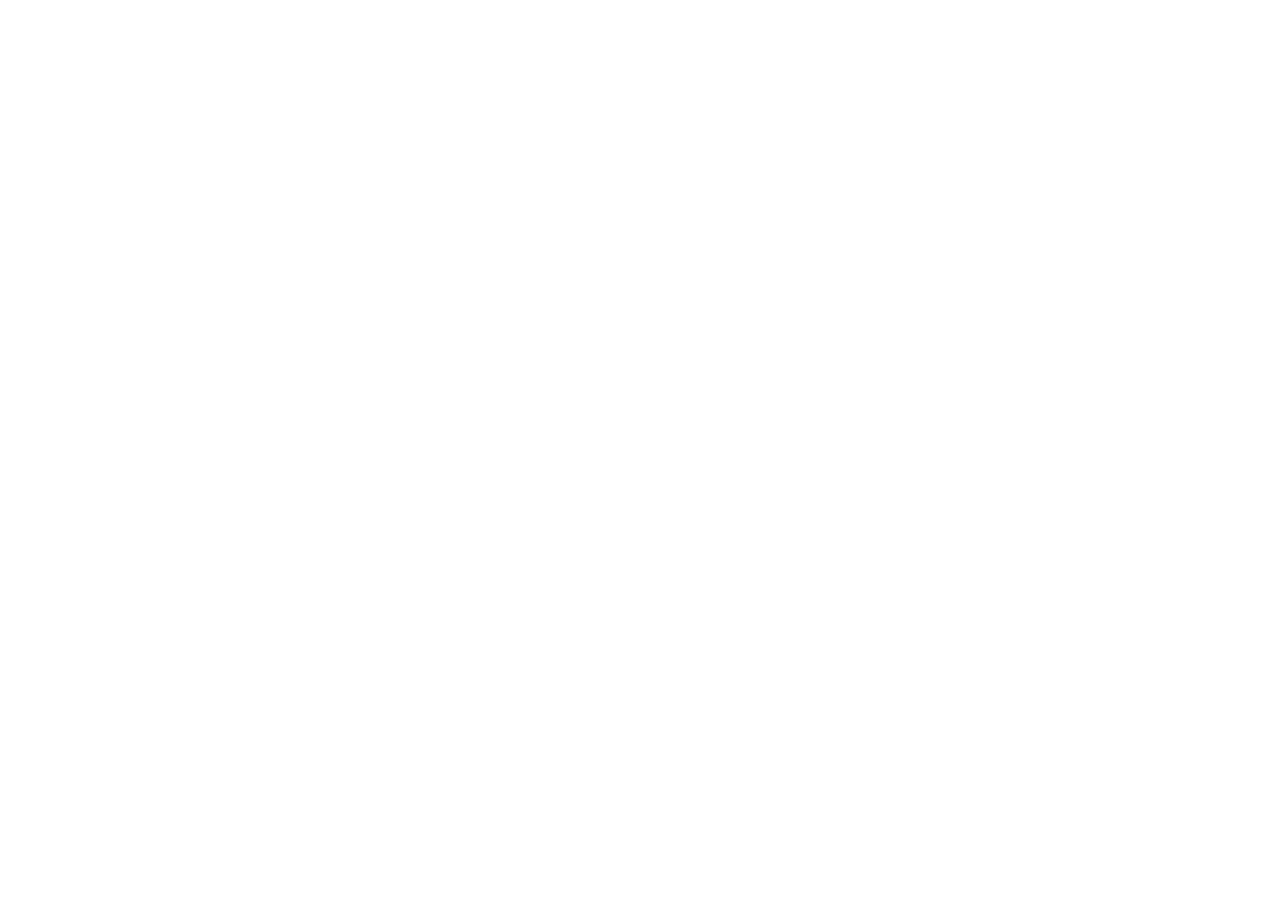
==== login.html @ 92a2ed3f "大事件后台管理系统起步" ====
<!DOCTYPE html>
<html lang="en">
<head>
    <meta charset="UTF-8">
    <meta name="viewport" content="width=device-width, initial-scale=1.0">
    <title>Document</title>
</head>
<body>
    
</body>
</html>
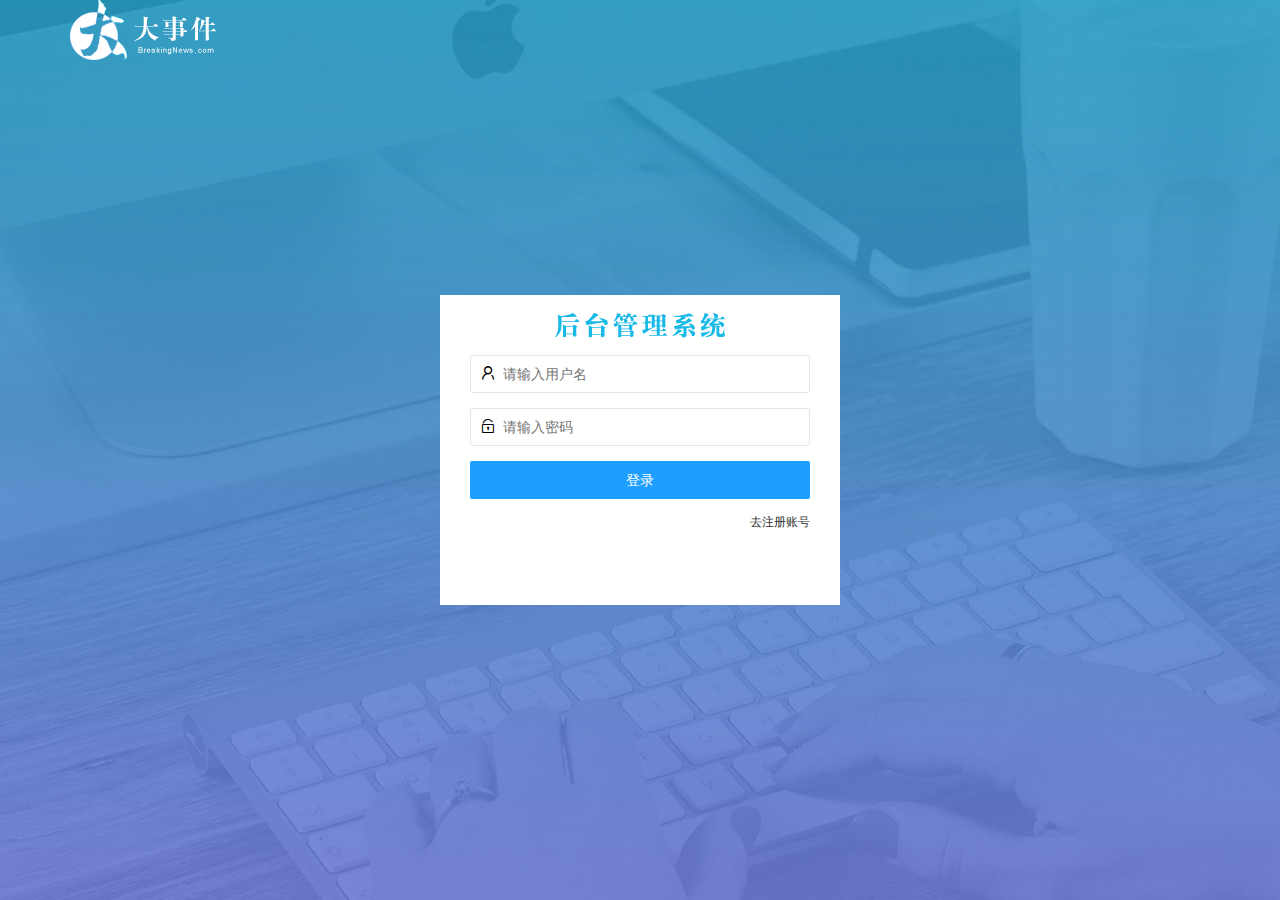
==== commit a76a0e6f: "完成了登陆功能" ====
--- a/login.html
+++ b/login.html
@@ -3,9 +3,83 @@
 <head>
     <meta charset="UTF-8">
     <meta name="viewport" content="width=device-width, initial-scale=1.0">
-    <title>Document</title>
+    <title>大事件后台管理系统登陆</title>
+       <!-- 导入 LayUI 的样式 -->
+       <link rel="stylesheet" href="/assets/lib/layui/css/layui.css" />
+       <!-- 导入自己的样式表 -->
+       <link rel="stylesheet" href="/assets/css/login.css" />
 </head>
 <body>
-    
+    <!-- 头部的 Logo 区域 -->
+    <div class="layui-main">
+        <img src="/assets/images/logo.png" alt="" />
+      </div>
+  
+      <!-- 登录注册区域 -->
+      <div class="loginAndRegBox">
+        <div class="title-box"></div>
+        <!-- 登录的div -->
+        <div class="login-box">
+          <!-- 登录的表单 -->
+          <form class="layui-form" id="form_login">
+            <!-- 用户名 -->
+            <div class="layui-form-item">
+              <i class="layui-icon layui-icon-username"></i>
+              <input type="text" name="username" required lay-verify="required" placeholder="请输入用户名" autocomplete="off" class="layui-input" />
+            </div>
+            <!-- 密码 -->
+            <div class="layui-form-item">
+              <i class="layui-icon layui-icon-password"></i>
+              <input type="password" name="password" required lay-verify="required|pwd" placeholder="请输入密码" autocomplete="off" class="layui-input" />
+            </div>
+            <!-- 登录按钮 -->
+            <div class="layui-form-item">
+              <!-- 注意：表单提交按钮和普通按钮的区别，就是 lay-submit 属性 -->
+              <button class="layui-btn layui-btn-fluid layui-btn-normal" lay-submit>登录</button>
+            </div>
+            <div class="layui-form-item links">
+              <a href="javascript:;" id="link_reg">去注册账号</a>
+            </div>
+          </form>
+        </div>
+        <!-- 注册的div -->
+        <div class="reg-box">
+          <!-- 注册的表单 -->
+          <form class="layui-form" id="form_reg">
+            <!-- 用户名 -->
+            <div class="layui-form-item">
+              <i class="layui-icon layui-icon-username"></i>
+              <input type="text" name="username" required lay-verify="required" placeholder="请输入用户名" autocomplete="off" class="layui-input" />
+            </div>
+            <!-- 密码 -->
+            <div class="layui-form-item">
+              <i class="layui-icon layui-icon-password"></i>
+              <input type="password" name="password" required lay-verify="required|pwd" placeholder="请输入密码" autocomplete="off" class="layui-input" />
+            </div>
+            <!-- 密码确认框 -->
+            <div class="layui-form-item">
+              <i class="layui-icon layui-icon-password"></i>
+              <input type="password" name="repassword" required lay-verify="required|pwd|repwd" placeholder="再次确认密码" autocomplete="off" class="layui-input" />
+            </div>
+            <!-- 注册按钮 -->
+            <div class="layui-form-item">
+              <!-- 注意：表单提交按钮和普通按钮的区别，就是 lay-submit 属性 -->
+              <button class="layui-btn layui-btn-fluid layui-btn-normal" lay-submit>注册</button>
+            </div>
+            <div class="layui-form-item links">
+              <a href="javascript:;" id="link_login">去登录</a>
+            </div>
+          </form>
+        </div>
+      </div>
 </body>
+
+    <!-- 导入 Layui 的JS文件 -->
+    <script src="/assets/lib/layui/layui.all.js"></script>
+    <!-- 导入 JQuery -->
+    <script src="/assets/lib/jquery.js"></script>
+    <!-- 导入自己封装的 baseAPI.js -->
+    <script src="/assets/js/baseAPI.js"></script>
+    <!-- 导入自己的 JavaScript 脚本 -->
+    <script src="/assets/js/login.js"></script>
 </html>--- a/assets/lib/layui/css/layui.css
+++ b/assets/lib/layui/css/layui.css
@@ -0,0 +1,2 @@
+/** layui-v2.5.5 MIT License By https://www.layui.com */
+ .layui-inline,img{display:inline-block;vertical-align:middle}h1,h2,h3,h4,h5,h6{font-weight:400}.layui-edge,.layui-header,.layui-inline,.layui-main{position:relative}.layui-body,.layui-edge,.layui-elip{overflow:hidden}.layui-btn,.layui-edge,.layui-inline,img{vertical-align:middle}.layui-btn,.layui-disabled,.layui-icon,.layui-unselect{-moz-user-select:none;-webkit-user-select:none;-ms-user-select:none}.layui-elip,.layui-form-checkbox span,.layui-form-pane .layui-form-label{text-overflow:ellipsis;white-space:nowrap}.layui-breadcrumb,.layui-tree-btnGroup{visibility:hidden}blockquote,body,button,dd,div,dl,dt,form,h1,h2,h3,h4,h5,h6,input,li,ol,p,pre,td,textarea,th,ul{margin:0;padding:0;-webkit-tap-highlight-color:rgba(0,0,0,0)}a:active,a:hover{outline:0}img{border:none}li{list-style:none}table{border-collapse:collapse;border-spacing:0}h4,h5,h6{font-size:100%}button,input,optgroup,option,select,textarea{font-family:inherit;font-size:inherit;font-style:inherit;font-weight:inherit;outline:0}pre{white-space:pre-wrap;white-space:-moz-pre-wrap;white-space:-pre-wrap;white-space:-o-pre-wrap;word-wrap:break-word}body{line-height:24px;font:14px Helvetica Neue,Helvetica,PingFang SC,Tahoma,Arial,sans-serif}hr{height:1px;margin:10px 0;border:0;clear:both}a{color:#333;text-decoration:none}a:hover{color:#777}a cite{font-style:normal;*cursor:pointer}.layui-border-box,.layui-border-box *{box-sizing:border-box}.layui-box,.layui-box *{box-sizing:content-box}.layui-clear{clear:both;*zoom:1}.layui-clear:after{content:'\20';clear:both;*zoom:1;display:block;height:0}.layui-inline{*display:inline;*zoom:1}.layui-edge{display:inline-block;width:0;height:0;border-width:6px;border-style:dashed;border-color:transparent}.layui-edge-top{top:-4px;border-bottom-color:#999;border-bottom-style:solid}.layui-edge-right{border-left-color:#999;border-left-style:solid}.layui-edge-bottom{top:2px;border-top-color:#999;border-top-style:solid}.layui-edge-left{border-right-color:#999;border-right-style:solid}.layui-disabled,.layui-disabled:hover{color:#d2d2d2!important;cursor:not-allowed!important}.layui-circle{border-radius:100%}.layui-show{display:block!important}.layui-hide{display:none!important}@font-face{font-family:layui-icon;src:url(../font/iconfont.eot?v=250);src:url(../font/iconfont.eot?v=250#iefix) format('embedded-opentype'),url(../font/iconfont.woff2?v=250) format('woff2'),url(../font/iconfont.woff?v=250) format('woff'),url(../font/iconfont.ttf?v=250) format('truetype'),url(../font/iconfont.svg?v=250#layui-icon) format('svg')}.layui-icon{font-family:layui-icon!important;font-size:16px;font-style:normal;-webkit-font-smoothing:antialiased;-moz-osx-font-smoothing:grayscale}.layui-icon-reply-fill:before{content:"\e611"}.layui-icon-set-fill:before{content:"\e614"}.layui-icon-menu-fill:before{content:"\e60f"}.layui-icon-search:before{content:"\e615"}.layui-icon-share:before{content:"\e641"}.layui-icon-set-sm:before{content:"\e620"}.layui-icon-engine:before{content:"\e628"}.layui-icon-close:before{content:"\1006"}.layui-icon-close-fill:before{content:"\1007"}.layui-icon-chart-screen:before{content:"\e629"}.layui-icon-star:before{content:"\e600"}.layui-icon-circle-dot:before{content:"\e617"}.layui-icon-chat:before{content:"\e606"}.layui-icon-release:before{content:"\e609"}.layui-icon-list:before{content:"\e60a"}.layui-icon-chart:before{content:"\e62c"}.layui-icon-ok-circle:before{content:"\1005"}.layui-icon-layim-theme:before{content:"\e61b"}.layui-icon-table:before{content:"\e62d"}.layui-icon-right:before{content:"\e602"}.layui-icon-left:before{content:"\e603"}.layui-icon-cart-simple:before{content:"\e698"}.layui-icon-face-cry:before{content:"\e69c"}.layui-icon-face-smile:before{content:"\e6af"}.layui-icon-survey:before{content:"\e6b2"}.layui-icon-tree:before{content:"\e62e"}.layui-icon-upload-circle:before{content:"\e62f"}.layui-icon-add-circle:before{content:"\e61f"}.layui-icon-download-circle:before{content:"\e601"}.layui-icon-templeate-1:before{content:"\e630"}.layui-icon-util:before{content:"\e631"}.layui-icon-face-surprised:before{content:"\e664"}.layui-icon-edit:before{content:"\e642"}.layui-icon-speaker:before{content:"\e645"}.layui-icon-down:before{content:"\e61a"}.layui-icon-file:before{content:"\e621"}.layui-icon-layouts:before{content:"\e632"}.layui-icon-rate-half:before{content:"\e6c9"}.layui-icon-add-circle-fine:before{content:"\e608"}.layui-icon-prev-circle:before{content:"\e633"}.layui-icon-read:before{content:"\e705"}.layui-icon-404:before{content:"\e61c"}.layui-icon-carousel:before{content:"\e634"}.layui-icon-help:before{content:"\e607"}.layui-icon-code-circle:before{content:"\e635"}.layui-icon-water:before{content:"\e636"}.layui-icon-username:before{content:"\e66f"}.layui-icon-find-fill:before{content:"\e670"}.layui-icon-about:before{content:"\e60b"}.layui-icon-location:before{content:"\e715"}.layui-icon-up:before{content:"\e619"}.layui-icon-pause:before{content:"\e651"}.layui-icon-date:before{content:"\e637"}.layui-icon-layim-uploadfile:before{content:"\e61d"}.layui-icon-delete:before{content:"\e640"}.layui-icon-play:before{content:"\e652"}.layui-icon-top:before{content:"\e604"}.layui-icon-friends:before{content:"\e612"}.layui-icon-refresh-3:before{content:"\e9aa"}.layui-icon-ok:before{content:"\e605"}.layui-icon-layer:before{content:"\e638"}.layui-icon-face-smile-fine:before{content:"\e60c"}.layui-icon-dollar:before{content:"\e659"}.layui-icon-group:before{content:"\e613"}.layui-icon-layim-download:before{content:"\e61e"}.layui-icon-picture-fine:before{content:"\e60d"}.layui-icon-link:before{content:"\e64c"}.layui-icon-diamond:before{content:"\e735"}.layui-icon-log:before{content:"\e60e"}.layui-icon-rate-solid:before{content:"\e67a"}.layui-icon-fonts-del:before{content:"\e64f"}.layui-icon-unlink:before{content:"\e64d"}.layui-icon-fonts-clear:before{content:"\e639"}.layui-icon-triangle-r:before{content:"\e623"}.layui-icon-circle:before{content:"\e63f"}.layui-icon-radio:before{content:"\e643"}.layui-icon-align-center:before{content:"\e647"}.layui-icon-align-right:before{content:"\e648"}.layui-icon-align-left:before{content:"\e649"}.layui-icon-loading-1:before{content:"\e63e"}.layui-icon-return:before{content:"\e65c"}.layui-icon-fonts-strong:before{content:"\e62b"}.layui-icon-upload:before{content:"\e67c"}.layui-icon-dialogue:before{content:"\e63a"}.layui-icon-video:before{content:"\e6ed"}.layui-icon-headset:before{content:"\e6fc"}.layui-icon-cellphone-fine:before{content:"\e63b"}.layui-icon-add-1:before{content:"\e654"}.layui-icon-face-smile-b:before{content:"\e650"}.layui-icon-fonts-html:before{content:"\e64b"}.layui-icon-form:before{content:"\e63c"}.layui-icon-cart:before{content:"\e657"}.layui-icon-camera-fill:before{content:"\e65d"}.layui-icon-tabs:before{content:"\e62a"}.layui-icon-fonts-code:before{content:"\e64e"}.layui-icon-fire:before{content:"\e756"}.layui-icon-set:before{content:"\e716"}.layui-icon-fonts-u:before{content:"\e646"}.layui-icon-triangle-d:before{content:"\e625"}.layui-icon-tips:before{content:"\e702"}.layui-icon-picture:before{content:"\e64a"}.layui-icon-more-vertical:before{content:"\e671"}.layui-icon-flag:before{content:"\e66c"}.layui-icon-loading:before{content:"\e63d"}.layui-icon-fonts-i:before{content:"\e644"}.layui-icon-refresh-1:before{content:"\e666"}.layui-icon-rmb:before{content:"\e65e"}.layui-icon-home:before{content:"\e68e"}.layui-icon-user:before{content:"\e770"}.layui-icon-notice:before{content:"\e667"}.layui-icon-login-weibo:before{content:"\e675"}.layui-icon-voice:before{content:"\e688"}.layui-icon-upload-drag:before{content:"\e681"}.layui-icon-login-qq:before{content:"\e676"}.layui-icon-snowflake:before{content:"\e6b1"}.layui-icon-file-b:before{content:"\e655"}.layui-icon-template:before{content:"\e663"}.layui-icon-auz:before{content:"\e672"}.layui-icon-console:before{content:"\e665"}.layui-icon-app:before{content:"\e653"}.layui-icon-prev:before{content:"\e65a"}.layui-icon-website:before{content:"\e7ae"}.layui-icon-next:before{content:"\e65b"}.layui-icon-component:before{content:"\e857"}.layui-icon-more:before{content:"\e65f"}.layui-icon-login-wechat:before{content:"\e677"}.layui-icon-shrink-right:before{content:"\e668"}.layui-icon-spread-left:before{content:"\e66b"}.layui-icon-camera:before{content:"\e660"}.layui-icon-note:before{content:"\e66e"}.layui-icon-refresh:before{content:"\e669"}.layui-icon-female:before{content:"\e661"}.layui-icon-male:before{content:"\e662"}.layui-icon-password:before{content:"\e673"}.layui-icon-senior:before{content:"\e674"}.layui-icon-theme:before{content:"\e66a"}.layui-icon-tread:before{content:"\e6c5"}.layui-icon-praise:before{content:"\e6c6"}.layui-icon-star-fill:before{content:"\e658"}.layui-icon-rate:before{content:"\e67b"}.layui-icon-template-1:before{content:"\e656"}.layui-icon-vercode:before{content:"\e679"}.layui-icon-cellphone:before{content:"\e678"}.layui-icon-screen-full:before{content:"\e622"}.layui-icon-screen-restore:before{content:"\e758"}.layui-icon-cols:before{content:"\e610"}.layui-icon-export:before{content:"\e67d"}.layui-icon-print:before{content:"\e66d"}.layui-icon-slider:before{content:"\e714"}.layui-icon-addition:before{content:"\e624"}.layui-icon-subtraction:before{content:"\e67e"}.layui-icon-service:before{content:"\e626"}.layui-icon-transfer:before{content:"\e691"}.layui-main{width:1140px;margin:0 auto}.layui-header{z-index:1000;height:60px}.layui-header a:hover{transition:all .5s;-webkit-transition:all .5s}.layui-side{position:fixed;left:0;top:0;bottom:0;z-index:999;width:200px;overflow-x:hidden}.layui-side-scroll{position:relative;width:220px;height:100%;overflow-x:hidden}.layui-body{position:absolute;left:200px;right:0;top:0;bottom:0;z-index:998;width:auto;overflow-y:auto;box-sizing:border-box}.layui-layout-body{overflow:hidden}.layui-layout-admin .layui-header{background-color:#23262E}.layui-layout-admin .layui-side{top:60px;width:200px;overflow-x:hidden}.layui-layout-admin .layui-body{position:fixed;top:60px;bottom:44px}.layui-layout-admin .layui-main{width:auto;margin:0 15px}.layui-layout-admin .layui-footer{position:fixed;left:200px;right:0;bottom:0;height:44px;line-height:44px;padding:0 15px;background-color:#eee}.layui-layout-admin .layui-logo{position:absolute;left:0;top:0;width:200px;height:100%;line-height:60px;text-align:center;color:#009688;font-size:16px}.layui-layout-admin .layui-header .layui-nav{background:0 0}.layui-layout-left{position:absolute!important;left:200px;top:0}.layui-layout-right{position:absolute!important;right:0;top:0}.layui-container{position:relative;margin:0 auto;padding:0 15px;box-sizing:border-box}.layui-fluid{position:relative;margin:0 auto;padding:0 15px}.layui-row:after,.layui-row:before{content:'';display:block;clear:both}.layui-col-lg1,.layui-col-lg10,.layui-col-lg11,.layui-col-lg12,.layui-col-lg2,.layui-col-lg3,.layui-col-lg4,.layui-col-lg5,.layui-col-lg6,.layui-col-lg7,.layui-col-lg8,.layui-col-lg9,.layui-col-md1,.layui-col-md10,.layui-col-md11,.layui-col-md12,.layui-col-md2,.layui-col-md3,.layui-col-md4,.layui-col-md5,.layui-col-md6,.layui-col-md7,.layui-col-md8,.layui-col-md9,.layui-col-sm1,.layui-col-sm10,.layui-col-sm11,.layui-col-sm12,.layui-col-sm2,.layui-col-sm3,.layui-col-sm4,.layui-col-sm5,.layui-col-sm6,.layui-col-sm7,.layui-col-sm8,.layui-col-sm9,.layui-col-xs1,.layui-col-xs10,.layui-col-xs11,.layui-col-xs12,.layui-col-xs2,.layui-col-xs3,.layui-col-xs4,.layui-col-xs5,.layui-col-xs6,.layui-col-xs7,.layui-col-xs8,.layui-col-xs9{position:relative;display:block;box-sizing:border-box}.layui-col-xs1,.layui-col-xs10,.layui-col-xs11,.layui-col-xs12,.layui-col-xs2,.layui-col-xs3,.layui-col-xs4,.layui-col-xs5,.layui-col-xs6,.layui-col-xs7,.layui-col-xs8,.layui-col-xs9{float:left}.layui-col-xs1{width:8.33333333%}.layui-col-xs2{width:16.66666667%}.layui-col-xs3{width:25%}.layui-col-xs4{width:33.33333333%}.layui-col-xs5{width:41.66666667%}.layui-col-xs6{width:50%}.layui-col-xs7{width:58.33333333%}.layui-col-xs8{width:66.66666667%}.layui-col-xs9{width:75%}.layui-col-xs10{width:83.33333333%}.layui-col-xs11{width:91.66666667%}.layui-col-xs12{width:100%}.layui-col-xs-offset1{margin-left:8.33333333%}.layui-col-xs-offset2{margin-left:16.66666667%}.layui-col-xs-offset3{margin-left:25%}.layui-col-xs-offset4{margin-left:33.33333333%}.layui-col-xs-offset5{margin-left:41.66666667%}.layui-col-xs-offset6{margin-left:50%}.layui-col-xs-offset7{margin-left:58.33333333%}.layui-col-xs-offset8{margin-left:66.66666667%}.layui-col-xs-offset9{margin-left:75%}.layui-col-xs-offset10{margin-left:83.33333333%}.layui-col-xs-offset11{margin-left:91.66666667%}.layui-col-xs-offset12{margin-left:100%}@media screen and (max-width:768px){.layui-hide-xs{display:none!important}.layui-show-xs-block{display:block!important}.layui-show-xs-inline{display:inline!important}.layui-show-xs-inline-block{display:inline-block!important}}@media screen and (min-width:768px){.layui-container{width:750px}.layui-hide-sm{display:none!important}.layui-show-sm-block{display:block!important}.layui-show-sm-inline{display:inline!important}.layui-show-sm-inline-block{display:inline-block!important}.layui-col-sm1,.layui-col-sm10,.layui-col-sm11,.layui-col-sm12,.layui-col-sm2,.layui-col-sm3,.layui-col-sm4,.layui-col-sm5,.layui-col-sm6,.layui-col-sm7,.layui-col-sm8,.layui-col-sm9{float:left}.layui-col-sm1{width:8.33333333%}.layui-col-sm2{width:16.66666667%}.layui-col-sm3{width:25%}.layui-col-sm4{width:33.33333333%}.layui-col-sm5{width:41.66666667%}.layui-col-sm6{width:50%}.layui-col-sm7{width:58.33333333%}.layui-col-sm8{width:66.66666667%}.layui-col-sm9{width:75%}.layui-col-sm10{width:83.33333333%}.layui-col-sm11{width:91.66666667%}.layui-col-sm12{width:100%}.layui-col-sm-offset1{margin-left:8.33333333%}.layui-col-sm-offset2{margin-left:16.66666667%}.layui-col-sm-offset3{margin-left:25%}.layui-col-sm-offset4{margin-left:33.33333333%}.layui-col-sm-offset5{margin-left:41.66666667%}.layui-col-sm-offset6{margin-left:50%}.layui-col-sm-offset7{margin-left:58.33333333%}.layui-col-sm-offset8{margin-left:66.66666667%}.layui-col-sm-offset9{margin-left:75%}.layui-col-sm-offset10{margin-left:83.33333333%}.layui-col-sm-offset11{margin-left:91.66666667%}.layui-col-sm-offset12{margin-left:100%}}@media screen and (min-width:992px){.layui-container{width:970px}.layui-hide-md{display:none!important}.layui-show-md-block{display:block!important}.layui-show-md-inline{display:inline!important}.layui-show-md-inline-block{display:inline-block!important}.layui-col-md1,.layui-col-md10,.layui-col-md11,.layui-col-md12,.layui-col-md2,.layui-col-md3,.layui-col-md4,.layui-col-md5,.layui-col-md6,.layui-col-md7,.layui-col-md8,.layui-col-md9{float:left}.layui-col-md1{width:8.33333333%}.layui-col-md2{width:16.66666667%}.layui-col-md3{width:25%}.layui-col-md4{width:33.33333333%}.layui-col-md5{width:41.66666667%}.layui-col-md6{width:50%}.layui-col-md7{width:58.33333333%}.layui-col-md8{width:66.66666667%}.layui-col-md9{width:75%}.layui-col-md10{width:83.33333333%}.layui-col-md11{width:91.66666667%}.layui-col-md12{width:100%}.layui-col-md-offset1{margin-left:8.33333333%}.layui-col-md-offset2{margin-left:16.66666667%}.layui-col-md-offset3{margin-left:25%}.layui-col-md-offset4{margin-left:33.33333333%}.layui-col-md-offset5{margin-left:41.66666667%}.layui-col-md-offset6{margin-left:50%}.layui-col-md-offset7{margin-left:58.33333333%}.layui-col-md-offset8{margin-left:66.66666667%}.layui-col-md-offset9{margin-left:75%}.layui-col-md-offset10{margin-left:83.33333333%}.layui-col-md-offset11{margin-left:91.66666667%}.layui-col-md-offset12{margin-left:100%}}@media screen and (min-width:1200px){.layui-container{width:1170px}.layui-hide-lg{display:none!important}.layui-show-lg-block{display:block!important}.layui-show-lg-inline{display:inline!important}.layui-show-lg-inline-block{display:inline-block!important}.layui-col-lg1,.layui-col-lg10,.layui-col-lg11,.layui-col-lg12,.layui-col-lg2,.layui-col-lg3,.layui-col-lg4,.layui-col-lg5,.layui-col-lg6,.layui-col-lg7,.layui-col-lg8,.layui-col-lg9{float:left}.layui-col-lg1{width:8.33333333%}.layui-col-lg2{width:16.66666667%}.layui-col-lg3{width:25%}.layui-col-lg4{width:33.33333333%}.layui-col-lg5{width:41.66666667%}.layui-col-lg6{width:50%}.layui-col-lg7{width:58.33333333%}.layui-col-lg8{width:66.66666667%}.layui-col-lg9{width:75%}.layui-col-lg10{width:83.33333333%}.layui-col-lg11{width:91.66666667%}.layui-col-lg12{width:100%}.layui-col-lg-offset1{margin-left:8.33333333%}.layui-col-lg-offset2{margin-left:16.66666667%}.layui-col-lg-offset3{margin-left:25%}.layui-col-lg-offset4{margin-left:33.33333333%}.layui-col-lg-offset5{margin-left:41.66666667%}.layui-col-lg-offset6{margin-left:50%}.layui-col-lg-offset7{margin-left:58.33333333%}.layui-col-lg-offset8{margin-left:66.66666667%}.layui-col-lg-offset9{margin-left:75%}.layui-col-lg-offset10{margin-left:83.33333333%}.layui-col-lg-offset11{margin-left:91.66666667%}.layui-col-lg-offset12{margin-left:100%}}.layui-col-space1{margin:-.5px}.layui-col-space1>*{padding:.5px}.layui-col-space3{margin:-1.5px}.layui-col-space3>*{padding:1.5px}.layui-col-space5{margin:-2.5px}.layui-col-space5>*{padding:2.5px}.layui-col-space8{margin:-3.5px}.layui-col-space8>*{padding:3.5px}.layui-col-space10{margin:-5px}.layui-col-space10>*{padding:5px}.layui-col-space12{margin:-6px}.layui-col-space12>*{padding:6px}.layui-col-space15{margin:-7.5px}.layui-col-space15>*{padding:7.5px}.layui-col-space18{margin:-9px}.layui-col-space18>*{padding:9px}.layui-col-space20{margin:-10px}.layui-col-space20>*{padding:10px}.layui-col-space22{margin:-11px}.layui-col-space22>*{padding:11px}.layui-col-space25{margin:-12.5px}.layui-col-space25>*{padding:12.5px}.layui-col-space30{margin:-15px}.layui-col-space30>*{padding:15px}.layui-btn,.layui-input,.layui-select,.layui-textarea,.layui-upload-button{outline:0;-webkit-appearance:none;transition:all .3s;-webkit-transition:all .3s;box-sizing:border-box}.layui-elem-quote{margin-bottom:10px;padding:15px;line-height:22px;border-left:5px solid #009688;border-radius:0 2px 2px 0;background-color:#f2f2f2}.layui-quote-nm{border-style:solid;border-width:1px 1px 1px 5px;background:0 0}.layui-elem-field{margin-bottom:10px;padding:0;border-width:1px;border-style:solid}.layui-elem-field legend{margin-left:20px;padding:0 10px;font-size:20px;font-weight:300}.layui-field-title{margin:10px 0 20px;border-width:1px 0 0}.layui-field-box{padding:10px 15px}.layui-field-title .layui-field-box{padding:10px 0}.layui-progress{position:relative;height:6px;border-radius:20px;background-color:#e2e2e2}.layui-progress-bar{position:absolute;left:0;top:0;width:0;max-width:100%;height:6px;border-radius:20px;text-align:right;background-color:#5FB878;transition:all .3s;-webkit-transition:all .3s}.layui-progress-big,.layui-progress-big .layui-progress-bar{height:18px;line-height:18px}.layui-progress-text{position:relative;top:-20px;line-height:18px;font-size:12px;color:#666}.layui-progress-big .layui-progress-text{position:static;padding:0 10px;color:#fff}.layui-collapse{border-width:1px;border-style:solid;border-radius:2px}.layui-colla-content,.layui-colla-item{border-top-width:1px;border-top-style:solid}.layui-colla-item:first-child{border-top:none}.layui-colla-title{position:relative;height:42px;line-height:42px;padding:0 15px 0 35px;color:#333;background-color:#f2f2f2;cursor:pointer;font-size:14px;overflow:hidden}.layui-colla-content{display:none;padding:10px 15px;line-height:22px;color:#666}.layui-colla-icon{position:absolute;left:15px;top:0;font-size:14px}.layui-card{margin-bottom:15px;border-radius:2px;background-color:#fff;box-shadow:0 1px 2px 0 rgba(0,0,0,.05)}.layui-card:last-child{margin-bottom:0}.layui-card-header{position:relative;height:42px;line-height:42px;padding:0 15px;border-bottom:1px solid #f6f6f6;color:#333;border-radius:2px 2px 0 0;font-size:14px}.layui-bg-black,.layui-bg-blue,.layui-bg-cyan,.layui-bg-green,.layui-bg-orange,.layui-bg-red{color:#fff!important}.layui-card-body{position:relative;padding:10px 15px;line-height:24px}.layui-card-body[pad15]{padding:15px}.layui-card-body[pad20]{padding:20px}.layui-card-body .layui-table{margin:5px 0}.layui-card .layui-tab{margin:0}.layui-panel-window{position:relative;padding:15px;border-radius:0;border-top:5px solid #E6E6E6;background-color:#fff}.layui-auxiliar-moving{position:fixed;left:0;right:0;top:0;bottom:0;width:100%;height:100%;background:0 0;z-index:9999999999}.layui-form-label,.layui-form-mid,.layui-form-select,.layui-input-block,.layui-input-inline,.layui-textarea{position:relative}.layui-bg-red{background-color:#FF5722!important}.layui-bg-orange{background-color:#FFB800!important}.layui-bg-green{background-color:#009688!important}.layui-bg-cyan{background-color:#2F4056!important}.layui-bg-blue{background-color:#1E9FFF!important}.layui-bg-black{background-color:#393D49!important}.layui-bg-gray{background-color:#eee!important;color:#666!important}.layui-badge-rim,.layui-colla-content,.layui-colla-item,.layui-collapse,.layui-elem-field,.layui-form-pane .layui-form-item[pane],.layui-form-pane .layui-form-label,.layui-input,.layui-layedit,.layui-layedit-tool,.layui-quote-nm,.layui-select,.layui-tab-bar,.layui-tab-card,.layui-tab-title,.layui-tab-title .layui-this:after,.layui-textarea{border-color:#e6e6e6}.layui-timeline-item:before,hr{background-color:#e6e6e6}.layui-text{line-height:22px;font-size:14px;color:#666}.layui-text h1,.layui-text h2,.layui-text h3{font-weight:500;color:#333}.layui-text h1{font-size:30px}.layui-text h2{font-size:24px}.layui-text h3{font-size:18px}.layui-text a:not(.layui-btn){color:#01AAED}.layui-text a:not(.layui-btn):hover{text-decoration:underline}.layui-text ul{padding:5px 0 5px 15px}.layui-text ul li{margin-top:5px;list-style-type:disc}.layui-text em,.layui-word-aux{color:#999!important;padding:0 5px!important}.layui-btn{display:inline-block;height:38px;line-height:38px;padding:0 18px;background-color:#009688;color:#fff;white-space:nowrap;text-align:center;font-size:14px;border:none;border-radius:2px;cursor:pointer}.layui-btn:hover{opacity:.8;filter:alpha(opacity=80);color:#fff}.layui-btn:active{opacity:1;filter:alpha(opacity=100)}.layui-btn+.layui-btn{margin-left:10px}.layui-btn-container{font-size:0}.layui-btn-container .layui-btn{margin-right:10px;margin-bottom:10px}.layui-btn-container .layui-btn+.layui-btn{margin-left:0}.layui-table .layui-btn-container .layui-btn{margin-bottom:9px}.layui-btn-radius{border-radius:100px}.layui-btn .layui-icon{margin-right:3px;font-size:18px;vertical-align:bottom;vertical-align:middle\9}.layui-btn-primary{border:1px solid #C9C9C9;background-color:#fff;color:#555}.layui-btn-primary:hover{border-color:#009688;color:#333}.layui-btn-normal{background-color:#1E9FFF}.layui-btn-warm{background-color:#FFB800}.layui-btn-danger{background-color:#FF5722}.layui-btn-checked{background-color:#5FB878}.layui-btn-disabled,.layui-btn-disabled:active,.layui-btn-disabled:hover{border:1px solid #e6e6e6;background-color:#FBFBFB;color:#C9C9C9;cursor:not-allowed;opacity:1}.layui-btn-lg{height:44px;line-height:44px;padding:0 25px;font-size:16px}.layui-btn-sm{height:30px;line-height:30px;padding:0 10px;font-size:12px}.layui-btn-sm i{font-size:16px!important}.layui-btn-xs{height:22px;line-height:22px;padding:0 5px;font-size:12px}.layui-btn-xs i{font-size:14px!important}.layui-btn-group{display:inline-block;vertical-align:middle;font-size:0}.layui-btn-group .layui-btn{margin-left:0!important;margin-right:0!important;border-left:1px solid rgba(255,255,255,.5);border-radius:0}.layui-btn-group .layui-btn-primary{border-left:none}.layui-btn-group .layui-btn-primary:hover{border-color:#C9C9C9;color:#009688}.layui-btn-group .layui-btn:first-child{border-left:none;border-radius:2px 0 0 2px}.layui-btn-group .layui-btn-primary:first-child{border-left:1px solid #c9c9c9}.layui-btn-group .layui-btn:last-child{border-radius:0 2px 2px 0}.layui-btn-group .layui-btn+.layui-btn{margin-left:0}.layui-btn-group+.layui-btn-group{margin-left:10px}.layui-btn-fluid{width:100%}.layui-input,.layui-select,.layui-textarea{height:38px;line-height:1.3;line-height:38px\9;border-width:1px;border-style:solid;background-color:#fff;border-radius:2px}.layui-input::-webkit-input-placeholder,.layui-select::-webkit-input-placeholder,.layui-textarea::-webkit-input-placeholder{line-height:1.3}.layui-input,.layui-textarea{display:block;width:100%;padding-left:10px}.layui-input:hover,.layui-textarea:hover{border-color:#D2D2D2!important}.layui-input:focus,.layui-textarea:focus{border-color:#C9C9C9!important}.layui-textarea{min-height:100px;height:auto;line-height:20px;padding:6px 10px;resize:vertical}.layui-select{padding:0 10px}.layui-form input[type=checkbox],.layui-form input[type=radio],.layui-form select{display:none}.layui-form [lay-ignore]{display:initial}.layui-form-item{margin-bottom:15px;clear:both;*zoom:1}.layui-form-item:after{content:'\20';clear:both;*zoom:1;display:block;height:0}.layui-form-label{float:left;display:block;padding:9px 15px;width:80px;font-weight:400;line-height:20px;text-align:right}.layui-form-label-col{display:block;float:none;padding:9px 0;line-height:20px;text-align:left}.layui-form-item .layui-inline{margin-bottom:5px;margin-right:10px}.layui-input-block{margin-left:110px;min-height:36px}.layui-input-inline{display:inline-block;vertical-align:middle}.layui-form-item .layui-input-inline{float:left;width:190px;margin-right:10px}.layui-form-text .layui-input-inline{width:auto}.layui-form-mid{float:left;display:block;padding:9px 0!important;line-height:20px;margin-right:10px}.layui-form-danger+.layui-form-select .layui-input,.layui-form-danger:focus{border-color:#FF5722!important}.layui-form-select .layui-input{padding-right:30px;cursor:pointer}.layui-form-select .layui-edge{position:absolute;right:10px;top:50%;margin-top:-3px;cursor:pointer;border-width:6px;border-top-color:#c2c2c2;border-top-style:solid;transition:all .3s;-webkit-transition:all .3s}.layui-form-select dl{display:none;position:absolute;left:0;top:42px;padding:5px 0;z-index:899;min-width:100%;border:1px solid #d2d2d2;max-height:300px;overflow-y:auto;background-color:#fff;border-radius:2px;box-shadow:0 2px 4px rgba(0,0,0,.12);box-sizing:border-box}.layui-form-select dl dd,.layui-form-select dl dt{padding:0 10px;line-height:36px;white-space:nowrap;overflow:hidden;text-overflow:ellipsis}.layui-form-select dl dt{font-size:12px;color:#999}.layui-form-select dl dd{cursor:pointer}.layui-form-select dl dd:hover{background-color:#f2f2f2;-webkit-transition:.5s all;transition:.5s all}.layui-form-select .layui-select-group dd{padding-left:20px}.layui-form-select dl dd.layui-select-tips{padding-left:10px!important;color:#999}.layui-form-select dl dd.layui-this{background-color:#5FB878;color:#fff}.layui-form-checkbox,.layui-form-select dl dd.layui-disabled{background-color:#fff}.layui-form-selected dl{display:block}.layui-form-checkbox,.layui-form-checkbox *,.layui-form-switch{display:inline-block;vertical-align:middle}.layui-form-selected .layui-edge{margin-top:-9px;-webkit-transform:rotate(180deg);transform:rotate(180deg);margin-top:-3px\9}:root .layui-form-selected .layui-edge{margin-top:-9px\0/IE9}.layui-form-selectup dl{top:auto;bottom:42px}.layui-select-none{margin:5px 0;text-align:center;color:#999}.layui-select-disabled .layui-disabled{border-color:#eee!important}.layui-select-disabled .layui-edge{border-top-color:#d2d2d2}.layui-form-checkbox{position:relative;height:30px;line-height:30px;margin-right:10px;padding-right:30px;cursor:pointer;font-size:0;-webkit-transition:.1s linear;transition:.1s linear;box-sizing:border-box}.layui-form-checkbox span{padding:0 10px;height:100%;font-size:14px;border-radius:2px 0 0 2px;background-color:#d2d2d2;color:#fff;overflow:hidden}.layui-form-checkbox:hover span{background-color:#c2c2c2}.layui-form-checkbox i{position:absolute;right:0;top:0;width:30px;height:28px;border:1px solid #d2d2d2;border-left:none;border-radius:0 2px 2px 0;color:#fff;font-size:20px;text-align:center}.layui-form-checkbox:hover i{border-color:#c2c2c2;color:#c2c2c2}.layui-form-checked,.layui-form-checked:hover{border-color:#5FB878}.layui-form-checked span,.layui-form-checked:hover span{background-color:#5FB878}.layui-form-checked i,.layui-form-checked:hover i{color:#5FB878}.layui-form-item .layui-form-checkbox{margin-top:4px}.layui-form-checkbox[lay-skin=primary]{height:auto!important;line-height:normal!important;min-width:18px;min-height:18px;border:none!important;margin-right:0;padding-left:28px;padding-right:0;background:0 0}.layui-form-checkbox[lay-skin=primary] span{padding-left:0;padding-right:15px;line-height:18px;background:0 0;color:#666}.layui-form-checkbox[lay-skin=primary] i{right:auto;left:0;width:16px;height:16px;line-height:16px;border:1px solid #d2d2d2;font-size:12px;border-radius:2px;background-color:#fff;-webkit-transition:.1s linear;transition:.1s linear}.layui-form-checkbox[lay-skin=primary]:hover i{border-color:#5FB878;color:#fff}.layui-form-checked[lay-skin=primary] i{border-color:#5FB878!important;background-color:#5FB878;color:#fff}.layui-checkbox-disbaled[lay-skin=primary] span{background:0 0!important;color:#c2c2c2}.layui-checkbox-disbaled[lay-skin=primary]:hover i{border-color:#d2d2d2}.layui-form-item .layui-form-checkbox[lay-skin=primary]{margin-top:10px}.layui-form-switch{position:relative;height:22px;line-height:22px;min-width:35px;padding:0 5px;margin-top:8px;border:1px solid #d2d2d2;border-radius:20px;cursor:pointer;background-color:#fff;-webkit-transition:.1s linear;transition:.1s linear}.layui-form-switch i{position:absolute;left:5px;top:3px;width:16px;height:16px;border-radius:20px;background-color:#d2d2d2;-webkit-transition:.1s linear;transition:.1s linear}.layui-form-switch em{position:relative;top:0;width:25px;margin-left:21px;padding:0!important;text-align:center!important;color:#999!important;font-style:normal!important;font-size:12px}.layui-form-onswitch{border-color:#5FB878;background-color:#5FB878}.layui-checkbox-disbaled,.layui-checkbox-disbaled i{border-color:#e2e2e2!important}.layui-form-onswitch i{left:100%;margin-left:-21px;background-color:#fff}.layui-form-onswitch em{margin-left:5px;margin-right:21px;color:#fff!important}.layui-checkbox-disbaled span{background-color:#e2e2e2!important}.layui-checkbox-disbaled:hover i{color:#fff!important}[lay-radio]{display:none}.layui-form-radio,.layui-form-radio *{display:inline-block;vertical-align:middle}.layui-form-radio{line-height:28px;margin:6px 10px 0 0;padding-right:10px;cursor:pointer;font-size:0}.layui-form-radio *{font-size:14px}.layui-form-radio>i{margin-right:8px;font-size:22px;color:#c2c2c2}.layui-form-radio>i:hover,.layui-form-radioed>i{color:#5FB878}.layui-radio-disbaled>i{color:#e2e2e2!important}.layui-form-pane .layui-form-label{width:110px;padding:8px 15px;height:38px;line-height:20px;border-width:1px;border-style:solid;border-radius:2px 0 0 2px;text-align:center;background-color:#FBFBFB;overflow:hidden;box-sizing:border-box}.layui-form-pane .layui-input-inline{margin-left:-1px}.layui-form-pane .layui-input-block{margin-left:110px;left:-1px}.layui-form-pane .layui-input{border-radius:0 2px 2px 0}.layui-form-pane .layui-form-text .layui-form-label{float:none;width:100%;border-radius:2px;box-sizing:border-box;text-align:left}.layui-form-pane .layui-form-text .layui-input-inline{display:block;margin:0;top:-1px;clear:both}.layui-form-pane .layui-form-text .layui-input-block{margin:0;left:0;top:-1px}.layui-form-pane .layui-form-text .layui-textarea{min-height:100px;border-radius:0 0 2px 2px}.layui-form-pane .layui-form-checkbox{margin:4px 0 4px 10px}.layui-form-pane .layui-form-radio,.layui-form-pane .layui-form-switch{margin-top:6px;margin-left:10px}.layui-form-pane .layui-form-item[pane]{position:relative;border-width:1px;border-style:solid}.layui-form-pane .layui-form-item[pane] .layui-form-label{position:absolute;left:0;top:0;height:100%;border-width:0 1px 0 0}.layui-form-pane .layui-form-item[pane] .layui-input-inline{margin-left:110px}@media screen and (max-width:450px){.layui-form-item .layui-form-label{text-overflow:ellipsis;overflow:hidden;white-space:nowrap}.layui-form-item .layui-inline{display:block;margin-right:0;margin-bottom:20px;clear:both}.layui-form-item .layui-inline:after{content:'\20';clear:both;display:block;height:0}.layui-form-item .layui-input-inline{display:block;float:none;left:-3px;width:auto;margin:0 0 10px 112px}.layui-form-item .layui-input-inline+.layui-form-mid{margin-left:110px;top:-5px;padding:0}.layui-form-item .layui-form-checkbox{margin-right:5px;margin-bottom:5px}}.layui-layedit{border-width:1px;border-style:solid;border-radius:2px}.layui-layedit-tool{padding:3px 5px;border-bottom-width:1px;border-bottom-style:solid;font-size:0}.layedit-tool-fixed{position:fixed;top:0;border-top:1px solid #e2e2e2}.layui-layedit-tool .layedit-tool-mid,.layui-layedit-tool .layui-icon{display:inline-block;vertical-align:middle;text-align:center;font-size:14px}.layui-layedit-tool .layui-icon{position:relative;width:32px;height:30px;line-height:30px;margin:3px 5px;color:#777;cursor:pointer;border-radius:2px}.layui-layedit-tool .layui-icon:hover{color:#393D49}.layui-layedit-tool .layui-icon:active{color:#000}.layui-layedit-tool .layedit-tool-active{background-color:#e2e2e2;color:#000}.layui-layedit-tool .layui-disabled,.layui-layedit-tool .layui-disabled:hover{color:#d2d2d2;cursor:not-allowed}.layui-layedit-tool .layedit-tool-mid{width:1px;height:18px;margin:0 10px;background-color:#d2d2d2}.layedit-tool-html{width:50px!important;font-size:30px!important}.layedit-tool-b,.layedit-tool-code,.layedit-tool-help{font-size:16px!important}.layedit-tool-d,.layedit-tool-face,.layedit-tool-image,.layedit-tool-unlink{font-size:18px!important}.layedit-tool-image input{position:absolute;font-size:0;left:0;top:0;width:100%;height:100%;opacity:.01;filter:Alpha(opacity=1);cursor:pointer}.layui-layedit-iframe iframe{display:block;width:100%}#LAY_layedit_code{overflow:hidden}.layui-laypage{display:inline-block;*display:inline;*zoom:1;vertical-align:middle;margin:10px 0;font-size:0}.layui-laypage>a:first-child,.layui-laypage>a:first-child em{border-radius:2px 0 0 2px}.layui-laypage>a:last-child,.layui-laypage>a:last-child em{border-radius:0 2px 2px 0}.layui-laypage>:first-child{margin-left:0!important}.layui-laypage>:last-child{margin-right:0!important}.layui-laypage a,.layui-laypage button,.layui-laypage input,.layui-laypage select,.layui-laypage span{border:1px solid #e2e2e2}.layui-laypage a,.layui-laypage span{display:inline-block;*display:inline;*zoom:1;vertical-align:middle;padding:0 15px;height:28px;line-height:28px;margin:0 -1px 5px 0;background-color:#fff;color:#333;font-size:12px}.layui-flow-more a *,.layui-laypage input,.layui-table-view select[lay-ignore]{display:inline-block}.layui-laypage a:hover{color:#009688}.layui-laypage em{font-style:normal}.layui-laypage .layui-laypage-spr{color:#999;font-weight:700}.layui-laypage a{text-decoration:none}.layui-laypage .layui-laypage-curr{position:relative}.layui-laypage .layui-laypage-curr em{position:relative;color:#fff}.layui-laypage .layui-laypage-curr .layui-laypage-em{position:absolute;left:-1px;top:-1px;padding:1px;width:100%;height:100%;background-color:#009688}.layui-laypage-em{border-radius:2px}.layui-laypage-next em,.layui-laypage-prev em{font-family:Sim sun;font-size:16px}.layui-laypage .layui-laypage-count,.layui-laypage .layui-laypage-limits,.layui-laypage .layui-laypage-refresh,.layui-laypage .layui-laypage-skip{margin-left:10px;margin-right:10px;padding:0;border:none}.layui-laypage .layui-laypage-limits,.layui-laypage .layui-laypage-refresh{vertical-align:top}.layui-laypage .layui-laypage-refresh i{font-size:18px;cursor:pointer}.layui-laypage select{height:22px;padding:3px;border-radius:2px;cursor:pointer}.layui-laypage .layui-laypage-skip{height:30px;line-height:30px;color:#999}.layui-laypage button,.layui-laypage input{height:30px;line-height:30px;border-radius:2px;vertical-align:top;background-color:#fff;box-sizing:border-box}.layui-laypage input{width:40px;margin:0 10px;padding:0 3px;text-align:center}.layui-laypage input:focus,.layui-laypage select:focus{border-color:#009688!important}.layui-laypage button{margin-left:10px;padding:0 10px;cursor:pointer}.layui-table,.layui-table-view{margin:10px 0}.layui-flow-more{margin:10px 0;text-align:center;color:#999;font-size:14px}.layui-flow-more a{height:32px;line-height:32px}.layui-flow-more a *{vertical-align:top}.layui-flow-more a cite{padding:0 20px;border-radius:3px;background-color:#eee;color:#333;font-style:normal}.layui-flow-more a cite:hover{opacity:.8}.layui-flow-more a i{font-size:30px;color:#737383}.layui-table{width:100%;background-color:#fff;color:#666}.layui-table tr{transition:all .3s;-webkit-transition:all .3s}.layui-table th{text-align:left;font-weight:400}.layui-table tbody tr:hover,.layui-table thead tr,.layui-table-click,.layui-table-header,.layui-table-hover,.layui-table-mend,.layui-table-patch,.layui-table-tool,.layui-table-total,.layui-table-total tr,.layui-table[lay-even] tr:nth-child(even){background-color:#f2f2f2}.layui-table td,.layui-table th,.layui-table-col-set,.layui-table-fixed-r,.layui-table-grid-down,.layui-table-header,.layui-table-page,.layui-table-tips-main,.layui-table-tool,.layui-table-total,.layui-table-view,.layui-table[lay-skin=line],.layui-table[lay-skin=row]{border-width:1px;border-style:solid;border-color:#e6e6e6}.layui-table td,.layui-table th{position:relative;padding:9px 15px;min-height:20px;line-height:20px;font-size:14px}.layui-table[lay-skin=line] td,.layui-table[lay-skin=line] th{border-width:0 0 1px}.layui-table[lay-skin=row] td,.layui-table[lay-skin=row] th{border-width:0 1px 0 0}.layui-table[lay-skin=nob] td,.layui-table[lay-skin=nob] th{border:none}.layui-table img{max-width:100px}.layui-table[lay-size=lg] td,.layui-table[lay-size=lg] th{padding:15px 30px}.layui-table-view .layui-table[lay-size=lg] .layui-table-cell{height:40px;line-height:40px}.layui-table[lay-size=sm] td,.layui-table[lay-size=sm] th{font-size:12px;padding:5px 10px}.layui-table-view .layui-table[lay-size=sm] .layui-table-cell{height:20px;line-height:20px}.layui-table[lay-data]{display:none}.layui-table-box{position:relative;overflow:hidden}.layui-table-view .layui-table{position:relative;width:auto;margin:0}.layui-table-view .layui-table[lay-skin=line]{border-width:0 1px 0 0}.layui-table-view .layui-table[lay-skin=row]{border-width:0 0 1px}.layui-table-view .layui-table td,.layui-table-view .layui-table th{padding:5px 0;border-top:none;border-left:none}.layui-table-view .layui-table th.layui-unselect .layui-table-cell span{cursor:pointer}.layui-table-view .layui-table td{cursor:default}.layui-table-view .layui-table td[data-edit=text]{cursor:text}.layui-table-view .layui-form-checkbox[lay-skin=primary] i{width:18px;height:18px}.layui-table-view .layui-form-radio{line-height:0;padding:0}.layui-table-view .layui-form-radio>i{margin:0;font-size:20px}.layui-table-init{position:absolute;left:0;top:0;width:100%;height:100%;text-align:center;z-index:110}.layui-table-init .layui-icon{position:absolute;left:50%;top:50%;margin:-15px 0 0 -15px;font-size:30px;color:#c2c2c2}.layui-table-header{border-width:0 0 1px;overflow:hidden}.layui-table-header .layui-table{margin-bottom:-1px}.layui-table-tool .layui-inline[lay-event]{position:relative;width:26px;height:26px;padding:5px;line-height:16px;margin-right:10px;text-align:center;color:#333;border:1px solid #ccc;cursor:pointer;-webkit-transition:.5s all;transition:.5s all}.layui-table-tool .layui-inline[lay-event]:hover{border:1px solid #999}.layui-table-tool-temp{padding-right:120px}.layui-table-tool-self{position:absolute;right:17px;top:10px}.layui-table-tool .layui-table-tool-self .layui-inline[lay-event]{margin:0 0 0 10px}.layui-table-tool-panel{position:absolute;top:29px;left:-1px;padding:5px 0;min-width:150px;min-height:40px;border:1px solid #d2d2d2;text-align:left;overflow-y:auto;background-color:#fff;box-shadow:0 2px 4px rgba(0,0,0,.12)}.layui-table-cell,.layui-table-tool-panel li{overflow:hidden;text-overflow:ellipsis;white-space:nowrap}.layui-table-tool-panel li{padding:0 10px;line-height:30px;-webkit-transition:.5s all;transition:.5s all}.layui-table-tool-panel li .layui-form-checkbox[lay-skin=primary]{width:100%;padding-left:28px}.layui-table-tool-panel li:hover{background-color:#f2f2f2}.layui-table-tool-panel li .layui-form-checkbox[lay-skin=primary] i{position:absolute;left:0;top:0}.layui-table-tool-panel li .layui-form-checkbox[lay-skin=primary] span{padding:0}.layui-table-tool .layui-table-tool-self .layui-table-tool-panel{left:auto;right:-1px}.layui-table-col-set{position:absolute;right:0;top:0;width:20px;height:100%;border-width:0 0 0 1px;background-color:#fff}.layui-table-sort{width:10px;height:20px;margin-left:5px;cursor:pointer!important}.layui-table-sort .layui-edge{position:absolute;left:5px;border-width:5px}.layui-table-sort .layui-table-sort-asc{top:3px;border-top:none;border-bottom-style:solid;border-bottom-color:#b2b2b2}.layui-table-sort .layui-table-sort-asc:hover{border-bottom-color:#666}.layui-table-sort .layui-table-sort-desc{bottom:5px;border-bottom:none;border-top-style:solid;border-top-color:#b2b2b2}.layui-table-sort .layui-table-sort-desc:hover{border-top-color:#666}.layui-table-sort[lay-sort=asc] .layui-table-sort-asc{border-bottom-color:#000}.layui-table-sort[lay-sort=desc] .layui-table-sort-desc{border-top-color:#000}.layui-table-cell{height:28px;line-height:28px;padding:0 15px;position:relative;box-sizing:border-box}.layui-table-cell .layui-form-checkbox[lay-skin=primary]{top:-1px;padding:0}.layui-table-cell .layui-table-link{color:#01AAED}.laytable-cell-checkbox,.laytable-cell-numbers,.laytable-cell-radio,.laytable-cell-space{padding:0;text-align:center}.layui-table-body{position:relative;overflow:auto;margin-right:-1px;margin-bottom:-1px}.layui-table-body .layui-none{line-height:26px;padding:15px;text-align:center;color:#999}.layui-table-fixed{position:absolute;left:0;top:0;z-index:101}.layui-table-fixed .layui-table-body{overflow:hidden}.layui-table-fixed-l{box-shadow:0 -1px 8px rgba(0,0,0,.08)}.layui-table-fixed-r{left:auto;right:-1px;border-width:0 0 0 1px;box-shadow:-1px 0 8px rgba(0,0,0,.08)}.layui-table-fixed-r .layui-table-header{position:relative;overflow:visible}.layui-table-mend{position:absolute;right:-49px;top:0;height:100%;width:50px}.layui-table-tool{position:relative;z-index:890;width:100%;min-height:50px;line-height:30px;padding:10px 15px;border-width:0 0 1px}.layui-table-tool .layui-btn-container{margin-bottom:-10px}.layui-table-page,.layui-table-total{border-width:1px 0 0;margin-bottom:-1px;overflow:hidden}.layui-table-page{position:relative;width:100%;padding:7px 7px 0;height:41px;font-size:12px;white-space:nowrap}.layui-table-page>div{height:26px}.layui-table-page .layui-laypage{margin:0}.layui-table-page .layui-laypage a,.layui-table-page .layui-laypage span{height:26px;line-height:26px;margin-bottom:10px;border:none;background:0 0}.layui-table-page .layui-laypage a,.layui-table-page .layui-laypage span.layui-laypage-curr{padding:0 12px}.layui-table-page .layui-laypage span{margin-left:0;padding:0}.layui-table-page .layui-laypage .layui-laypage-prev{margin-left:-7px!important}.layui-table-page .layui-laypage .layui-laypage-curr .layui-laypage-em{left:0;top:0;padding:0}.layui-table-page .layui-laypage button,.layui-table-page .layui-laypage input{height:26px;line-height:26px}.layui-table-page .layui-laypage input{width:40px}.layui-table-page .layui-laypage button{padding:0 10px}.layui-table-page select{height:18px}.layui-table-patch .layui-table-cell{padding:0;width:30px}.layui-table-edit{position:absolute;left:0;top:0;width:100%;height:100%;padding:0 14px 1px;border-radius:0;box-shadow:1px 1px 20px rgba(0,0,0,.15)}.layui-table-edit:focus{border-color:#5FB878!important}select.layui-table-edit{padding:0 0 0 10px;border-color:#C9C9C9}.layui-table-view .layui-form-checkbox,.layui-table-view .layui-form-radio,.layui-table-view .layui-form-switch{top:0;margin:0;box-sizing:content-box}.layui-table-view .layui-form-checkbox{top:-1px;height:26px;line-height:26px}.layui-table-view .layui-form-checkbox i{height:26px}.layui-table-grid .layui-table-cell{overflow:visible}.layui-table-grid-down{position:absolute;top:0;right:0;width:26px;height:100%;padding:5px 0;border-width:0 0 0 1px;text-align:center;background-color:#fff;color:#999;cursor:pointer}.layui-table-grid-down .layui-icon{position:absolute;top:50%;left:50%;margin:-8px 0 0 -8px}.layui-table-grid-down:hover{background-color:#fbfbfb}body .layui-table-tips .layui-layer-content{background:0 0;padding:0;box-shadow:0 1px 6px rgba(0,0,0,.12)}.layui-table-tips-main{margin:-44px 0 0 -1px;max-height:150px;padding:8px 15px;font-size:14px;overflow-y:scroll;background-color:#fff;color:#666}.layui-table-tips-c{position:absolute;right:-3px;top:-13px;width:20px;height:20px;padding:3px;cursor:pointer;background-color:#666;border-radius:50%;color:#fff}.layui-table-tips-c:hover{background-color:#777}.layui-table-tips-c:before{position:relative;right:-2px}.layui-upload-file{display:none!important;opacity:.01;filter:Alpha(opacity=1)}.layui-upload-drag,.layui-upload-form,.layui-upload-wrap{display:inline-block}.layui-upload-list{margin:10px 0}.layui-upload-choose{padding:0 10px;color:#999}.layui-upload-drag{position:relative;padding:30px;border:1px dashed #e2e2e2;background-color:#fff;text-align:center;cursor:pointer;color:#999}.layui-upload-drag .layui-icon{font-size:50px;color:#009688}.layui-upload-drag[lay-over]{border-color:#009688}.layui-upload-iframe{position:absolute;width:0;height:0;border:0;visibility:hidden}.layui-upload-wrap{position:relative;vertical-align:middle}.layui-upload-wrap .layui-upload-file{display:block!important;position:absolute;left:0;top:0;z-index:10;font-size:100px;width:100%;height:100%;opacity:.01;filter:Alpha(opacity=1);cursor:pointer}.layui-transfer-active,.layui-transfer-box{display:inline-block;vertical-align:middle}.layui-transfer-box,.layui-transfer-header,.layui-transfer-search{border-width:0;border-style:solid;border-color:#e6e6e6}.layui-transfer-box{position:relative;border-width:1px;width:200px;height:360px;border-radius:2px;background-color:#fff}.layui-transfer-box .layui-form-checkbox{width:100%;margin:0!important}.layui-transfer-header{height:38px;line-height:38px;padding:0 10px;border-bottom-width:1px}.layui-transfer-search{position:relative;padding:10px;border-bottom-width:1px}.layui-transfer-search .layui-input{height:32px;padding-left:30px;font-size:12px}.layui-transfer-search .layui-icon-search{position:absolute;left:20px;top:50%;margin-top:-8px;color:#666}.layui-transfer-active{margin:0 15px}.layui-transfer-active .layui-btn{display:block;margin:0;padding:0 15px;background-color:#5FB878;border-color:#5FB878;color:#fff}.layui-transfer-active .layui-btn-disabled{background-color:#FBFBFB;border-color:#e6e6e6;color:#C9C9C9}.layui-transfer-active .layui-btn:first-child{margin-bottom:15px}.layui-transfer-active .layui-btn .layui-icon{margin:0;font-size:14px!important}.layui-transfer-data{padding:5px 0;overflow:auto}.layui-transfer-data li{height:32px;line-height:32px;padding:0 10px}.layui-transfer-data li:hover{background-color:#f2f2f2;transition:.5s all}.layui-transfer-data .layui-none{padding:15px 10px;text-align:center;color:#999}.layui-nav{position:relative;padding:0 20px;background-color:#393D49;color:#fff;border-radius:2px;font-size:0;box-sizing:border-box}.layui-nav *{font-size:14px}.layui-nav .layui-nav-item{position:relative;display:inline-block;*display:inline;*zoom:1;vertical-align:middle;line-height:60px}.layui-nav .layui-nav-item a{display:block;padding:0 20px;color:#fff;color:rgba(255,255,255,.7);transition:all .3s;-webkit-transition:all .3s}.layui-nav .layui-this:after,.layui-nav-bar,.layui-nav-tree .layui-nav-itemed:after{position:absolute;left:0;top:0;width:0;height:5px;background-color:#5FB878;transition:all .2s;-webkit-transition:all .2s}.layui-nav-bar{z-index:1000}.layui-nav .layui-nav-item a:hover,.layui-nav .layui-this a{color:#fff}.layui-nav .layui-this:after{content:'';top:auto;bottom:0;width:100%}.layui-nav-img{width:30px;height:30px;margin-right:10px;border-radius:50%}.layui-nav .layui-nav-more{content:'';width:0;height:0;border-style:solid dashed dashed;border-color:#fff transparent transparent;overflow:hidden;cursor:pointer;transition:all .2s;-webkit-transition:all .2s;position:absolute;top:50%;right:3px;margin-top:-3px;border-width:6px;border-top-color:rgba(255,255,255,.7)}.layui-nav .layui-nav-mored,.layui-nav-itemed>a .layui-nav-more{margin-top:-9px;border-style:dashed dashed solid;border-color:transparent transparent #fff}.layui-nav-child{display:none;position:absolute;left:0;top:65px;min-width:100%;line-height:36px;padding:5px 0;box-shadow:0 2px 4px rgba(0,0,0,.12);border:1px solid #d2d2d2;background-color:#fff;z-index:100;border-radius:2px;white-space:nowrap}.layui-nav .layui-nav-child a{color:#333}.layui-nav .layui-nav-child a:hover{background-color:#f2f2f2;color:#000}.layui-nav-child dd{position:relative}.layui-nav .layui-nav-child dd.layui-this a,.layui-nav-child dd.layui-this{background-color:#5FB878;color:#fff}.layui-nav-child dd.layui-this:after{display:none}.layui-nav-tree{width:200px;padding:0}.layui-nav-tree .layui-nav-item{display:block;width:100%;line-height:45px}.layui-nav-tree .layui-nav-item a{position:relative;height:45px;line-height:45px;text-overflow:ellipsis;overflow:hidden;white-space:nowrap}.layui-nav-tree .layui-nav-item a:hover{background-color:#4E5465}.layui-nav-tree .layui-nav-bar{width:5px;height:0;background-color:#009688}.layui-nav-tree .layui-nav-child dd.layui-this,.layui-nav-tree .layui-nav-child dd.layui-this a,.layui-nav-tree .layui-this,.layui-nav-tree .layui-this>a,.layui-nav-tree .layui-this>a:hover{background-color:#009688;color:#fff}.layui-nav-tree .layui-this:after{display:none}.layui-nav-itemed>a,.layui-nav-tree .layui-nav-title a,.layui-nav-tree .layui-nav-title a:hover{color:#fff!important}.layui-nav-tree .layui-nav-child{position:relative;z-index:0;top:0;border:none;box-shadow:none}.layui-nav-tree .layui-nav-child a{height:40px;line-height:40px;color:#fff;color:rgba(255,255,255,.7)}.layui-nav-tree .layui-nav-child,.layui-nav-tree .layui-nav-child a:hover{background:0 0;color:#fff}.layui-nav-tree .layui-nav-more{right:10px}.layui-nav-itemed>.layui-nav-child{display:block;padding:0;background-color:rgba(0,0,0,.3)!important}.layui-nav-itemed>.layui-nav-child>.layui-this>.layui-nav-child{display:block}.layui-nav-side{position:fixed;top:0;bottom:0;left:0;overflow-x:hidden;z-index:999}.layui-bg-blue .layui-nav-bar,.layui-bg-blue .layui-nav-itemed:after,.layui-bg-blue .layui-this:after{background-color:#93D1FF}.layui-bg-blue .layui-nav-child dd.layui-this{background-color:#1E9FFF}.layui-bg-blue .layui-nav-itemed>a,.layui-nav-tree.layui-bg-blue .layui-nav-title a,.layui-nav-tree.layui-bg-blue .layui-nav-title a:hover{background-color:#007DDB!important}.layui-breadcrumb{font-size:0}.layui-breadcrumb>*{font-size:14px}.layui-breadcrumb a{color:#999!important}.layui-breadcrumb a:hover{color:#5FB878!important}.layui-breadcrumb a cite{color:#666;font-style:normal}.layui-breadcrumb span[lay-separator]{margin:0 10px;color:#999}.layui-tab{margin:10px 0;text-align:left!important}.layui-tab[overflow]>.layui-tab-title{overflow:hidden}.layui-tab-title{position:relative;left:0;height:40px;white-space:nowrap;font-size:0;border-bottom-width:1px;border-bottom-style:solid;transition:all .2s;-webkit-transition:all .2s}.layui-tab-title li{display:inline-block;*display:inline;*zoom:1;vertical-align:middle;font-size:14px;transition:all .2s;-webkit-transition:all .2s;position:relative;line-height:40px;min-width:65px;padding:0 15px;text-align:center;cursor:pointer}.layui-tab-title li a{display:block}.layui-tab-title .layui-this{color:#000}.layui-tab-title .layui-this:after{position:absolute;left:0;top:0;content:'';width:100%;height:41px;border-width:1px;border-style:solid;border-bottom-color:#fff;border-radius:2px 2px 0 0;box-sizing:border-box;pointer-events:none}.layui-tab-bar{position:absolute;right:0;top:0;z-index:10;width:30px;height:39px;line-height:39px;border-width:1px;border-style:solid;border-radius:2px;text-align:center;background-color:#fff;cursor:pointer}.layui-tab-bar .layui-icon{position:relative;display:inline-block;top:3px;transition:all .3s;-webkit-transition:all .3s}.layui-tab-item{display:none}.layui-tab-more{padding-right:30px;height:auto!important;white-space:normal!important}.layui-tab-more li.layui-this:after{border-bottom-color:#e2e2e2;border-radius:2px}.layui-tab-more .layui-tab-bar .layui-icon{top:-2px;top:3px\9;-webkit-transform:rotate(180deg);transform:rotate(180deg)}:root .layui-tab-more .layui-tab-bar .layui-icon{top:-2px\0/IE9}.layui-tab-content{padding:10px}.layui-tab-title li .layui-tab-close{position:relative;display:inline-block;width:18px;height:18px;line-height:20px;margin-left:8px;top:1px;text-align:center;font-size:14px;color:#c2c2c2;transition:all .2s;-webkit-transition:all .2s}.layui-tab-title li .layui-tab-close:hover{border-radius:2px;background-color:#FF5722;color:#fff}.layui-tab-brief>.layui-tab-title .layui-this{color:#009688}.layui-tab-brief>.layui-tab-more li.layui-this:after,.layui-tab-brief>.layui-tab-title .layui-this:after{border:none;border-radius:0;border-bottom:2px solid #5FB878}.layui-tab-brief[overflow]>.layui-tab-title .layui-this:after{top:-1px}.layui-tab-card{border-width:1px;border-style:solid;border-radius:2px;box-shadow:0 2px 5px 0 rgba(0,0,0,.1)}.layui-tab-card>.layui-tab-title{background-color:#f2f2f2}.layui-tab-card>.layui-tab-title li{margin-right:-1px;margin-left:-1px}.layui-tab-card>.layui-tab-title .layui-this{background-color:#fff}.layui-tab-card>.layui-tab-title .layui-this:after{border-top:none;border-width:1px;border-bottom-color:#fff}.layui-tab-card>.layui-tab-title .layui-tab-bar{height:40px;line-height:40px;border-radius:0;border-top:none;border-right:none}.layui-tab-card>.layui-tab-more .layui-this{background:0 0;color:#5FB878}.layui-tab-card>.layui-tab-more .layui-this:after{border:none}.layui-timeline{padding-left:5px}.layui-timeline-item{position:relative;padding-bottom:20px}.layui-timeline-axis{position:absolute;left:-5px;top:0;z-index:10;width:20px;height:20px;line-height:20px;background-color:#fff;color:#5FB878;border-radius:50%;text-align:center;cursor:pointer}.layui-timeline-axis:hover{color:#FF5722}.layui-timeline-item:before{content:'';position:absolute;left:5px;top:0;z-index:0;width:1px;height:100%}.layui-timeline-item:last-child:before{display:none}.layui-timeline-item:first-child:before{display:block}.layui-timeline-content{padding-left:25px}.layui-timeline-title{position:relative;margin-bottom:10px}.layui-badge,.layui-badge-dot,.layui-badge-rim{position:relative;display:inline-block;padding:0 6px;font-size:12px;text-align:center;background-color:#FF5722;color:#fff;border-radius:2px}.layui-badge{height:18px;line-height:18px}.layui-badge-dot{width:8px;height:8px;padding:0;border-radius:50%}.layui-badge-rim{height:18px;line-height:18px;border-width:1px;border-style:solid;background-color:#fff;color:#666}.layui-btn .layui-badge,.layui-btn .layui-badge-dot{margin-left:5px}.layui-nav .layui-badge,.layui-nav .layui-badge-dot{position:absolute;top:50%;margin:-8px 6px 0}.layui-tab-title .layui-badge,.layui-tab-title .layui-badge-dot{left:5px;top:-2px}.layui-carousel{position:relative;left:0;top:0;background-color:#f8f8f8}.layui-carousel>[carousel-item]{position:relative;width:100%;height:100%;overflow:hidden}.layui-carousel>[carousel-item]:before{position:absolute;content:'\e63d';left:50%;top:50%;width:100px;line-height:20px;margin:-10px 0 0 -50px;text-align:center;color:#c2c2c2;font-family:layui-icon!important;font-size:30px;font-style:normal;-webkit-font-smoothing:antialiased;-moz-osx-font-smoothing:grayscale}.layui-carousel>[carousel-item]>*{display:none;position:absolute;left:0;top:0;width:100%;height:100%;background-color:#f8f8f8;transition-duration:.3s;-webkit-transition-duration:.3s}.layui-carousel-updown>*{-webkit-transition:.3s ease-in-out up;transition:.3s ease-in-out up}.layui-carousel-arrow{display:none\9;opacity:0;position:absolute;left:10px;top:50%;margin-top:-18px;width:36px;height:36px;line-height:36px;text-align:center;font-size:20px;border:0;border-radius:50%;background-color:rgba(0,0,0,.2);color:#fff;-webkit-transition-duration:.3s;transition-duration:.3s;cursor:pointer}.layui-carousel-arrow[lay-type=add]{left:auto!important;right:10px}.layui-carousel:hover .layui-carousel-arrow[lay-type=add],.layui-carousel[lay-arrow=always] .layui-carousel-arrow[lay-type=add]{right:20px}.layui-carousel[lay-arrow=always] .layui-carousel-arrow{opacity:1;left:20px}.layui-carousel[lay-arrow=none] .layui-carousel-arrow{display:none}.layui-carousel-arrow:hover,.layui-carousel-ind ul:hover{background-color:rgba(0,0,0,.35)}.layui-carousel:hover .layui-carousel-arrow{display:block\9;opacity:1;left:20px}.layui-carousel-ind{position:relative;top:-35px;width:100%;line-height:0!important;text-align:center;font-size:0}.layui-carousel[lay-indicator=outside]{margin-bottom:30px}.layui-carousel[lay-indicator=outside] .layui-carousel-ind{top:10px}.layui-carousel[lay-indicator=outside] .layui-carousel-ind ul{background-color:rgba(0,0,0,.5)}.layui-carousel[lay-indicator=none] .layui-carousel-ind{display:none}.layui-carousel-ind ul{display:inline-block;padding:5px;background-color:rgba(0,0,0,.2);border-radius:10px;-webkit-transition-duration:.3s;transition-duration:.3s}.layui-carousel-ind li{display:inline-block;width:10px;height:10px;margin:0 3px;font-size:14px;background-color:#e2e2e2;background-color:rgba(255,255,255,.5);border-radius:50%;cursor:pointer;-webkit-transition-duration:.3s;transition-duration:.3s}.layui-carousel-ind li:hover{background-color:rgba(255,255,255,.7)}.layui-carousel-ind li.layui-this{background-color:#fff}.layui-carousel>[carousel-item]>.layui-carousel-next,.layui-carousel>[carousel-item]>.layui-carousel-prev,.layui-carousel>[carousel-item]>.layui-this{display:block}.layui-carousel>[carousel-item]>.layui-this{left:0}.layui-carousel>[carousel-item]>.layui-carousel-prev{left:-100%}.layui-carousel>[carousel-item]>.layui-carousel-next{left:100%}.layui-carousel>[carousel-item]>.layui-carousel-next.layui-carousel-left,.layui-carousel>[carousel-item]>.layui-carousel-prev.layui-carousel-right{left:0}.layui-carousel>[carousel-item]>.layui-this.layui-carousel-left{left:-100%}.layui-carousel>[carousel-item]>.layui-this.layui-carousel-right{left:100%}.layui-carousel[lay-anim=updown] .layui-carousel-arrow{left:50%!important;top:20px;margin:0 0 0 -18px}.layui-carousel[lay-anim=updown]>[carousel-item]>*,.layui-carousel[lay-anim=fade]>[carousel-item]>*{left:0!important}.layui-carousel[lay-anim=updown] .layui-carousel-arrow[lay-type=add]{top:auto!important;bottom:20px}.layui-carousel[lay-anim=updown] .layui-carousel-ind{position:absolute;top:50%;right:20px;width:auto;height:auto}.layui-carousel[lay-anim=updown] .layui-carousel-ind ul{padding:3px 5px}.layui-carousel[lay-anim=updown] .layui-carousel-ind li{display:block;margin:6px 0}.layui-carousel[lay-anim=updown]>[carousel-item]>.layui-this{top:0}.layui-carousel[lay-anim=updown]>[carousel-item]>.layui-carousel-prev{top:-100%}.layui-carousel[lay-anim=updown]>[carousel-item]>.layui-carousel-next{top:100%}.layui-carousel[lay-anim=updown]>[carousel-item]>.layui-carousel-next.layui-carousel-left,.layui-carousel[lay-anim=updown]>[carousel-item]>.layui-carousel-prev.layui-carousel-right{top:0}.layui-carousel[lay-anim=updown]>[carousel-item]>.layui-this.layui-carousel-left{top:-100%}.layui-carousel[lay-anim=updown]>[carousel-item]>.layui-this.layui-carousel-right{top:100%}.layui-carousel[lay-anim=fade]>[carousel-item]>.layui-carousel-next,.layui-carousel[lay-anim=fade]>[carousel-item]>.layui-carousel-prev{opacity:0}.layui-carousel[lay-anim=fade]>[carousel-item]>.layui-carousel-next.layui-carousel-left,.layui-carousel[lay-anim=fade]>[carousel-item]>.layui-carousel-prev.layui-carousel-right{opacity:1}.layui-carousel[lay-anim=fade]>[carousel-item]>.layui-this.layui-carousel-left,.layui-carousel[lay-anim=fade]>[carousel-item]>.layui-this.layui-carousel-right{opacity:0}.layui-fixbar{position:fixed;right:15px;bottom:15px;z-index:999999}.layui-fixbar li{width:50px;height:50px;line-height:50px;margin-bottom:1px;text-align:center;cursor:pointer;font-size:30px;background-color:#9F9F9F;color:#fff;border-radius:2px;opacity:.95}.layui-fixbar li:hover{opacity:.85}.layui-fixbar li:active{opacity:1}.layui-fixbar .layui-fixbar-top{display:none;font-size:40px}body .layui-util-face{border:none;background:0 0}body .layui-util-face .layui-layer-content{padding:0;background-color:#fff;color:#666;box-shadow:none}.layui-util-face .layui-layer-TipsG{display:none}.layui-util-face ul{position:relative;width:372px;padding:10px;border:1px solid #D9D9D9;background-color:#fff;box-shadow:0 0 20px rgba(0,0,0,.2)}.layui-util-face ul li{cursor:pointer;float:left;border:1px solid #e8e8e8;height:22px;width:26px;overflow:hidden;margin:-1px 0 0 -1px;padding:4px 2px;text-align:center}.layui-util-face ul li:hover{position:relative;z-index:2;border:1px solid #eb7350;background:#fff9ec}.layui-code{position:relative;margin:10px 0;padding:15px;line-height:20px;border:1px solid #ddd;border-left-width:6px;background-color:#F2F2F2;color:#333;font-family:Courier New;font-size:12px}.layui-rate,.layui-rate *{display:inline-block;vertical-align:middle}.layui-rate{padding:10px 5px 10px 0;font-size:0}.layui-rate li i.layui-icon{font-size:20px;color:#FFB800;margin-right:5px;transition:all .3s;-webkit-transition:all .3s}.layui-rate li i:hover{cursor:pointer;transform:scale(1.12);-webkit-transform:scale(1.12)}.layui-rate[readonly] li i:hover{cursor:default;transform:scale(1)}.layui-colorpicker{width:26px;height:26px;border:1px solid #e6e6e6;padding:5px;border-radius:2px;line-height:24px;display:inline-block;cursor:pointer;transition:all .3s;-webkit-transition:all .3s}.layui-colorpicker:hover{border-color:#d2d2d2}.layui-colorpicker.layui-colorpicker-lg{width:34px;height:34px;line-height:32px}.layui-colorpicker.layui-colorpicker-sm{width:24px;height:24px;line-height:22px}.layui-colorpicker.layui-colorpicker-xs{width:22px;height:22px;line-height:20px}.layui-colorpicker-trigger-bgcolor{display:block;background:url([data-uri]);border-radius:2px}.layui-colorpicker-trigger-span{display:block;height:100%;box-sizing:border-box;border:1px solid rgba(0,0,0,.15);border-radius:2px;text-align:center}.layui-colorpicker-trigger-i{display:inline-block;color:#FFF;font-size:12px}.layui-colorpicker-trigger-i.layui-icon-close{color:#999}.layui-colorpicker-main{position:absolute;z-index:66666666;width:280px;padding:7px;background:#FFF;border:1px solid #d2d2d2;border-radius:2px;box-shadow:0 2px 4px rgba(0,0,0,.12)}.layui-colorpicker-main-wrapper{height:180px;position:relative}.layui-colorpicker-basis{width:260px;height:100%;position:relative}.layui-colorpicker-basis-white{width:100%;height:100%;position:absolute;top:0;left:0;background:linear-gradient(90deg,#FFF,hsla(0,0%,100%,0))}.layui-colorpicker-basis-black{width:100%;height:100%;position:absolute;top:0;left:0;background:linear-gradient(0deg,#000,transparent)}.layui-colorpicker-basis-cursor{width:10px;height:10px;border:1px solid #FFF;border-radius:50%;position:absolute;top:-3px;right:-3px;cursor:pointer}.layui-colorpicker-side{position:absolute;top:0;right:0;width:12px;height:100%;background:linear-gradient(red,#FF0,#0F0,#0FF,#00F,#F0F,red)}.layui-colorpicker-side-slider{width:100%;height:5px;box-shadow:0 0 1px #888;box-sizing:border-box;background:#FFF;border-radius:1px;border:1px solid #f0f0f0;cursor:pointer;position:absolute;left:0}.layui-colorpicker-main-alpha{display:none;height:12px;margin-top:7px;background:url([data-uri])}.layui-colorpicker-alpha-bgcolor{height:100%;position:relative}.layui-colorpicker-alpha-slider{width:5px;height:100%;box-shadow:0 0 1px #888;box-sizing:border-box;background:#FFF;border-radius:1px;border:1px solid #f0f0f0;cursor:pointer;position:absolute;top:0}.layui-colorpicker-main-pre{padding-top:7px;font-size:0}.layui-colorpicker-pre{width:20px;height:20px;border-radius:2px;display:inline-block;margin-left:6px;margin-bottom:7px;cursor:pointer}.layui-colorpicker-pre:nth-child(11n+1){margin-left:0}.layui-colorpicker-pre-isalpha{background:url([data-uri])}.layui-colorpicker-pre.layui-this{box-shadow:0 0 3px 2px rgba(0,0,0,.15)}.layui-colorpicker-pre>div{height:100%;border-radius:2px}.layui-colorpicker-main-input{text-align:right;padding-top:7px}.layui-colorpicker-main-input .layui-btn-container .layui-btn{margin:0 0 0 10px}.layui-colorpicker-main-input div.layui-inline{float:left;margin-right:10px;font-size:14px}.layui-colorpicker-main-input input.layui-input{width:150px;height:30px;color:#666}.layui-slider{height:4px;background:#e2e2e2;border-radius:3px;position:relative;cursor:pointer}.layui-slider-bar{border-radius:3px;position:absolute;height:100%}.layui-slider-step{position:absolute;top:0;width:4px;height:4px;border-radius:50%;background:#FFF;-webkit-transform:translateX(-50%);transform:translateX(-50%)}.layui-slider-wrap{width:36px;height:36px;position:absolute;top:-16px;-webkit-transform:translateX(-50%);transform:translateX(-50%);z-index:10;text-align:center}.layui-slider-wrap-btn{width:12px;height:12px;border-radius:50%;background:#FFF;display:inline-block;vertical-align:middle;cursor:pointer;transition:.3s}.layui-slider-wrap:after{content:"";height:100%;display:inline-block;vertical-align:middle}.layui-slider-wrap-btn.layui-slider-hover,.layui-slider-wrap-btn:hover{transform:scale(1.2)}.layui-slider-wrap-btn.layui-disabled:hover{transform:scale(1)!important}.layui-slider-tips{position:absolute;top:-42px;z-index:66666666;white-space:nowrap;display:none;-webkit-transform:translateX(-50%);transform:translateX(-50%);color:#FFF;background:#000;border-radius:3px;height:25px;line-height:25px;padding:0 10px}.layui-slider-tips:after{content:'';position:absolute;bottom:-12px;left:50%;margin-left:-6px;width:0;height:0;border-width:6px;border-style:solid;border-color:#000 transparent transparent}.layui-slider-input{width:70px;height:32px;border:1px solid #e6e6e6;border-radius:3px;font-size:16px;line-height:32px;position:absolute;right:0;top:-15px}.layui-slider-input-btn{display:none;position:absolute;top:0;right:0;width:20px;height:100%;border-left:1px solid #d2d2d2}.layui-slider-input-btn i{cursor:pointer;position:absolute;right:0;bottom:0;width:20px;height:50%;font-size:12px;line-height:16px;text-align:center;color:#999}.layui-slider-input-btn i:first-child{top:0;border-bottom:1px solid #d2d2d2}.layui-slider-input-txt{height:100%;font-size:14px}.layui-slider-input-txt input{height:100%;border:none}.layui-slider-input-btn i:hover{color:#009688}.layui-slider-vertical{width:4px;margin-left:34px}.layui-slider-vertical .layui-slider-bar{width:4px}.layui-slider-vertical .layui-slider-step{top:auto;left:0;-webkit-transform:translateY(50%);transform:translateY(50%)}.layui-slider-vertical .layui-slider-wrap{top:auto;left:-16px;-webkit-transform:translateY(50%);transform:translateY(50%)}.layui-slider-vertical .layui-slider-tips{top:auto;left:2px}@media \0screen{.layui-slider-wrap-btn{margin-left:-20px}.layui-slider-vertical .layui-slider-wrap-btn{margin-left:0;margin-bottom:-20px}.layui-slider-vertical .layui-slider-tips{margin-left:-8px}.layui-slider>span{margin-left:8px}}.layui-tree{line-height:22px}.layui-tree .layui-form-checkbox{margin:0!important}.layui-tree-set{width:100%;position:relative}.layui-tree-pack{display:none;padding-left:20px;position:relative}.layui-tree-iconClick,.layui-tree-main{display:inline-block;vertical-align:middle}.layui-tree-line .layui-tree-pack{padding-left:27px}.layui-tree-line .layui-tree-set .layui-tree-set:after{content:'';position:absolute;top:14px;left:-9px;width:17px;height:0;border-top:1px dotted #c0c4cc}.layui-tree-entry{position:relative;padding:3px 0;height:20px;white-space:nowrap}.layui-tree-entry:hover{background-color:#eee}.layui-tree-line .layui-tree-entry:hover{background-color:rgba(0,0,0,0)}.layui-tree-line .layui-tree-entry:hover .layui-tree-txt{color:#999;text-decoration:underline;transition:.3s}.layui-tree-main{cursor:pointer;padding-right:10px}.layui-tree-line .layui-tree-set:before{content:'';position:absolute;top:0;left:-9px;width:0;height:100%;border-left:1px dotted #c0c4cc}.layui-tree-line .layui-tree-set.layui-tree-setLineShort:before{height:13px}.layui-tree-line .layui-tree-set.layui-tree-setHide:before{height:0}.layui-tree-iconClick{position:relative;height:20px;line-height:20px;margin:0 10px;color:#c0c4cc}.layui-tree-icon{height:12px;line-height:12px;width:12px;text-align:center;border:1px solid #c0c4cc}.layui-tree-iconClick .layui-icon{font-size:18px}.layui-tree-icon .layui-icon{font-size:12px;color:#666}.layui-tree-iconArrow{padding:0 5px}.layui-tree-iconArrow:after{content:'';position:absolute;left:4px;top:3px;z-index:100;width:0;height:0;border-width:5px;border-style:solid;border-color:transparent transparent transparent #c0c4cc;transition:.5s}.layui-tree-btnGroup,.layui-tree-editInput{position:relative;vertical-align:middle;display:inline-block}.layui-tree-spread>.layui-tree-entry>.layui-tree-iconClick>.layui-tree-iconArrow:after{transform:rotate(90deg) translate(3px,4px)}.layui-tree-txt{display:inline-block;vertical-align:middle;color:#555}.layui-tree-search{margin-bottom:15px;color:#666}.layui-tree-btnGroup .layui-icon{display:inline-block;vertical-align:middle;padding:0 2px;cursor:pointer}.layui-tree-btnGroup .layui-icon:hover{color:#999;transition:.3s}.layui-tree-entry:hover .layui-tree-btnGroup{visibility:visible}.layui-tree-editInput{height:20px;line-height:20px;padding:0 3px;border:none;background-color:rgba(0,0,0,.05)}.layui-tree-emptyText{text-align:center;color:#999}.layui-anim{-webkit-animation-duration:.3s;animation-duration:.3s;-webkit-animation-fill-mode:both;animation-fill-mode:both}.layui-anim.layui-icon{display:inline-block}.layui-anim-loop{-webkit-animation-iteration-count:infinite;animation-iteration-count:infinite}.layui-trans,.layui-trans a{transition:all .3s;-webkit-transition:all .3s}@-webkit-keyframes layui-rotate{from{-webkit-transform:rotate(0)}to{-webkit-transform:rotate(360deg)}}@keyframes layui-rotate{from{transform:rotate(0)}to{transform:rotate(360deg)}}.layui-anim-rotate{-webkit-animation-name:layui-rotate;animation-name:layui-rotate;-webkit-animation-duration:1s;animation-duration:1s;-webkit-animation-timing-function:linear;animation-timing-function:linear}@-webkit-keyframes layui-up{from{-webkit-transform:translate3d(0,100%,0);opacity:.3}to{-webkit-transform:translate3d(0,0,0);opacity:1}}@keyframes layui-up{from{transform:translate3d(0,100%,0);opacity:.3}to{transform:translate3d(0,0,0);opacity:1}}.layui-anim-up{-webkit-animation-name:layui-up;animation-name:layui-up}@-webkit-keyframes layui-upbit{from{-webkit-transform:translate3d(0,30px,0);opacity:.3}to{-webkit-transform:translate3d(0,0,0);opacity:1}}@keyframes layui-upbit{from{transform:translate3d(0,30px,0);opacity:.3}to{transform:translate3d(0,0,0);opacity:1}}.layui-anim-upbit{-webkit-animation-name:layui-upbit;animation-name:layui-upbit}@-webkit-keyframes layui-scale{0%{opacity:.3;-webkit-transform:scale(.5)}100%{opacity:1;-webkit-transform:scale(1)}}@keyframes layui-scale{0%{opacity:.3;-ms-transform:scale(.5);transform:scale(.5)}100%{opacity:1;-ms-transform:scale(1);transform:scale(1)}}.layui-anim-scale{-webkit-animation-name:layui-scale;animation-name:layui-scale}@-webkit-keyframes layui-scale-spring{0%{opacity:.5;-webkit-transform:scale(.5)}80%{opacity:.8;-webkit-transform:scale(1.1)}100%{opacity:1;-webkit-transform:scale(1)}}@keyframes layui-scale-spring{0%{opacity:.5;transform:scale(.5)}80%{opacity:.8;transform:scale(1.1)}100%{opacity:1;transform:scale(1)}}.layui-anim-scaleSpring{-webkit-animation-name:layui-scale-spring;animation-name:layui-scale-spring}@-webkit-keyframes layui-fadein{0%{opacity:0}100%{opacity:1}}@keyframes layui-fadein{0%{opacity:0}100%{opacity:1}}.layui-anim-fadein{-webkit-animation-name:layui-fadein;animation-name:layui-fadein}@-webkit-keyframes layui-fadeout{0%{opacity:1}100%{opacity:0}}@keyframes layui-fadeout{0%{opacity:1}100%{opacity:0}}.layui-anim-fadeout{-webkit-animation-name:layui-fadeout;animation-name:layui-fadeout}--- a/assets/css/login.css
+++ b/assets/css/login.css
@@ -0,0 +1,55 @@
+html,
+body {
+  margin: 0;
+  padding: 0;
+  height: 100%;
+  width: 100%;
+  background: url('/assets/images/login_bg.jpg') no-repeat center;
+  background-size: cover;
+}
+
+.loginAndRegBox {
+  width: 400px;
+  height: 310px;
+  background-color: #fff;
+  position: absolute;
+  left: 50%;
+  top: 50%;
+  transform: translate(-50%, -50%);
+}
+
+.title-box {
+  height: 60px;
+  background: url('/assets/images/login_title.png') no-repeat center;
+}
+
+.reg-box {
+  display: none;
+}
+
+.layui-form {
+  padding: 0 30px;
+}
+
+.links {
+  display: flex;
+  justify-content: flex-end;
+}
+
+.links a {
+  font-size: 12px;
+}
+
+.layui-form-item {
+  position: relative;
+}
+
+.layui-icon {
+  position: absolute;
+  left: 10px;
+  top: 10px;
+}
+
+.layui-input {
+  padding-left: 32px;
+}
